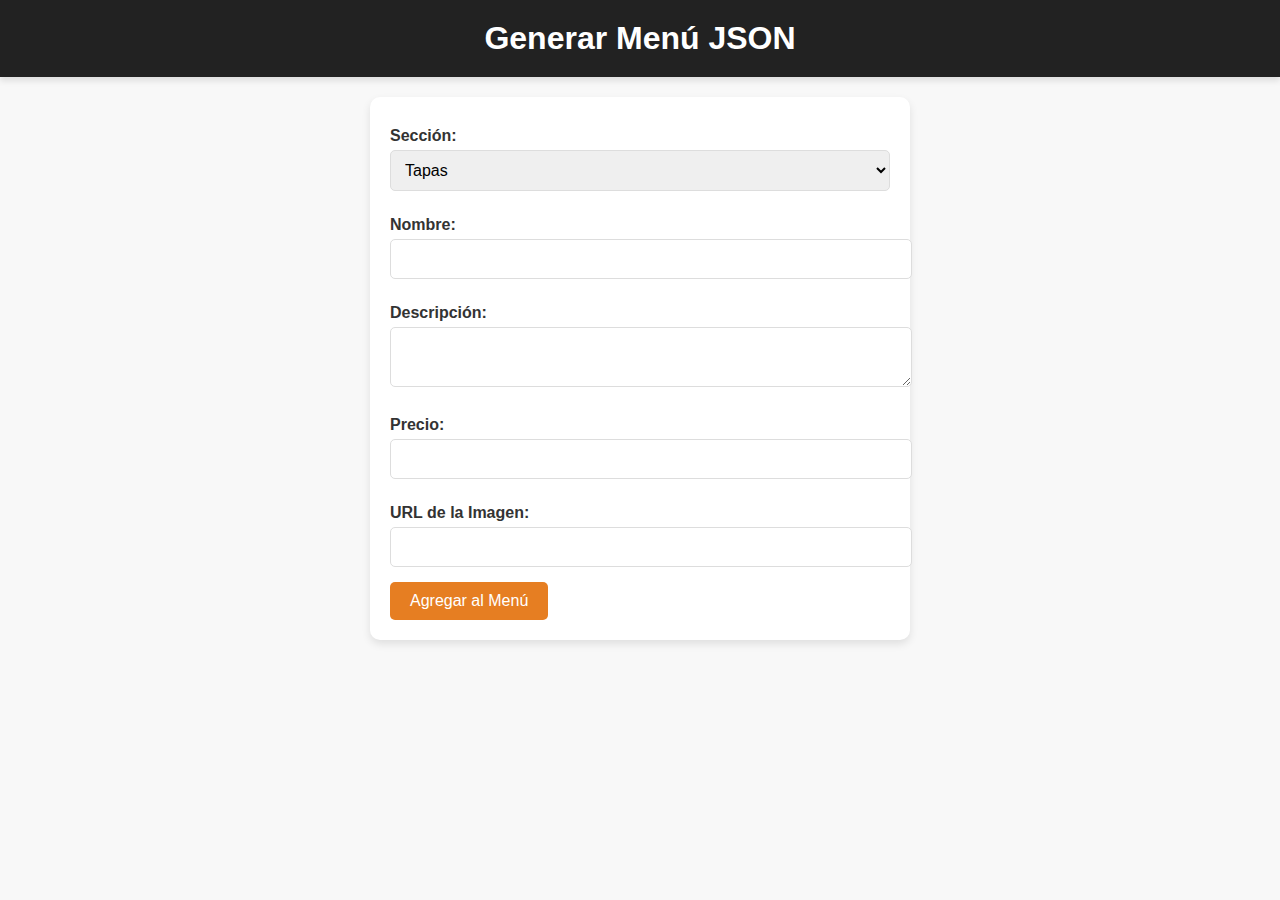
==== formulario.html @ 45634807 "Inicio del proyecto" ====
<!DOCTYPE html>
<html lang="es">
<head>
    <meta charset="UTF-8">
    <meta name="viewport" content="width=device-width, initial-scale=1.0">
    <title>Generar Menú JSON</title>
    <link rel="stylesheet" href="styles.css">
    <style>
        /* Estilos específicos para el formulario */
        #menuForm {
            background-color: #fff;
            padding: 20px;
            border-radius: 10px;
            box-shadow: 0 4px 8px rgba(0, 0, 0, 0.1);
            max-width: 500px;
            margin: 0 auto;
        }

        #menuForm label {
            display: block;
            margin: 10px 0 5px;
            font-weight: bold;
            color: #333;
        }

        #menuForm input,
        #menuForm textarea,
        #menuForm select {
            width: 100%;
            padding: 10px;
            margin-bottom: 15px;
            border: 1px solid #ddd;
            border-radius: 5px;
            font-size: 1rem;
        }

        #menuForm button {
            background-color: #e67e22;
            color: #fff;
            border: none;
            padding: 10px 20px;
            border-radius: 5px;
            font-size: 1rem;
            cursor: pointer;
            transition: background-color 0.3s ease;
        }

        #menuForm button:hover {
            background-color: #d35400;
        }

        #jsonOutput {
            background-color: #f8f8f8;
            padding: 15px;
            border-radius: 5px;
            margin-top: 20px;
            white-space: pre-wrap;
            font-family: monospace;
        }
    </style>
</head>
<body>
    <header>
        <h1>Generar Menú JSON</h1>
    </header>
    <main>
        <form id="menuForm">
            <label for="seccion">Sección:</label>
            <select id="seccion" name="seccion">
                <option value="tapas">Tapas</option>
                <option value="plancha">Plancha</option>
                <option value="raciones">Raciones</option>
                <option value="postres">Postres</option>
                <option value="especial">Especial</option>
            </select>

            <label for="nombre">Nombre:</label>
            <input type="text" id="nombre" name="nombre" required>

            <label for="descripcion">Descripción:</label>
            <textarea id="descripcion" name="descripcion" required></textarea>

            <label for="precio">Precio:</label>
            <input type="number" id="precio" name="precio" step="0.01" required>

            <label for="imagen">URL de la Imagen:</label>
            <input type="text" id="imagen" name="imagen" required>

            <button type="submit">Agregar al Menú</button>
        </form>

        <pre id="jsonOutput"></pre>
    </main>
    <script>
        document.getElementById('menuForm').addEventListener('submit', function (event) {
            event.preventDefault();

            const seccion = document.getElementById('seccion').value;
            const nombre = document.getElementById('nombre').value;
            const descripcion = document.getElementById('descripcion').value;
            const precio = parseFloat(document.getElementById('precio').value);
            const imagen = document.getElementById('imagen').value;

            const item = { nombre, descripcion, precio, imagen };

            let menu = JSON.parse(localStorage.getItem('menu')) || { tapas: [], plancha: [], raciones: [], postres: [], especial: [] };
            menu[seccion].push(item);

            localStorage.setItem('menu', JSON.stringify(menu));
            document.getElementById('jsonOutput').textContent = JSON.stringify(menu, null, 2);
        });
    </script>
</body>
</html>
---- styles.css ----
/* Estilos generales */
body {
    font-family: 'Arial', sans-serif;
    margin: 0;
    padding: 0;
    background-color: #f8f8f8;
    color: #333;
}

header {
    background-color: #222;
    color: #fff;
    padding: 20px;
    text-align: center;
    box-shadow: 0 4px 6px rgba(0, 0, 0, 0.1);
}

h1 {
    margin: 0;
    font-size: 2rem;
}

main {
    padding: 20px;
    max-width: 1200px;
    margin: 0 auto;
}

/* Estilos para las secciones del menú */
section {
    margin-bottom: 40px;
}

h2 {
    color: #222;
    font-size: 1.8rem;
    margin-bottom: 20px;
    padding-bottom: 10px;
    border-bottom: 2px solid #e67e22;
    display: inline-block;
}

/* Estilos para los ítems del menú */
.menu-grid {
    display: grid;
    grid-template-columns: repeat(auto-fit, minmax(250px, 1fr));
    gap: 20px;
}

.item {
    background-color: #fff;
    border-radius: 10px;
    overflow: hidden;
    box-shadow: 0 4px 8px rgba(0, 0, 0, 0.1);
    transition: transform 0.3s ease, box-shadow 0.3s ease;
}

.item:hover {
    transform: translateY(-5px);
    box-shadow: 0 8px 16px rgba(0, 0, 0, 0.2);
}

.item img {
    width: 100%;
    height: 180px;
    object-fit: cover;
    border-bottom: 2px solid #e67e22;
}

.item-content {
    padding: 15px;
    text-align: center;
}

.item h3 {
    margin: 0;
    font-size: 1.4rem;
    color: #222;
}

.item p {
    color: #666;
    font-size: 0.9rem;
    margin: 10px 0;
}

.precio {
    color: #e67e22;
    font-weight: bold;
    font-size: 1.2rem;
    margin-top: 10px;
}

/* Estilos para móviles */
@media (max-width: 600px) {
    h1 {
        font-size: 1.5rem;
    }

    h2 {
        font-size: 1.4rem;
    }

    .menu-grid {
        grid-template-columns: 1fr;
    }

    .item img {
        height: 150px;
    }
}

/* Animación de carga */
@keyframes fadeIn {
    from {
        opacity: 0;
        transform: translateY(20px);
    }
    to {
        opacity: 1;
        transform: translateY(0);
    }
}

.item {
    animation: fadeIn 0.5s ease-out;
}
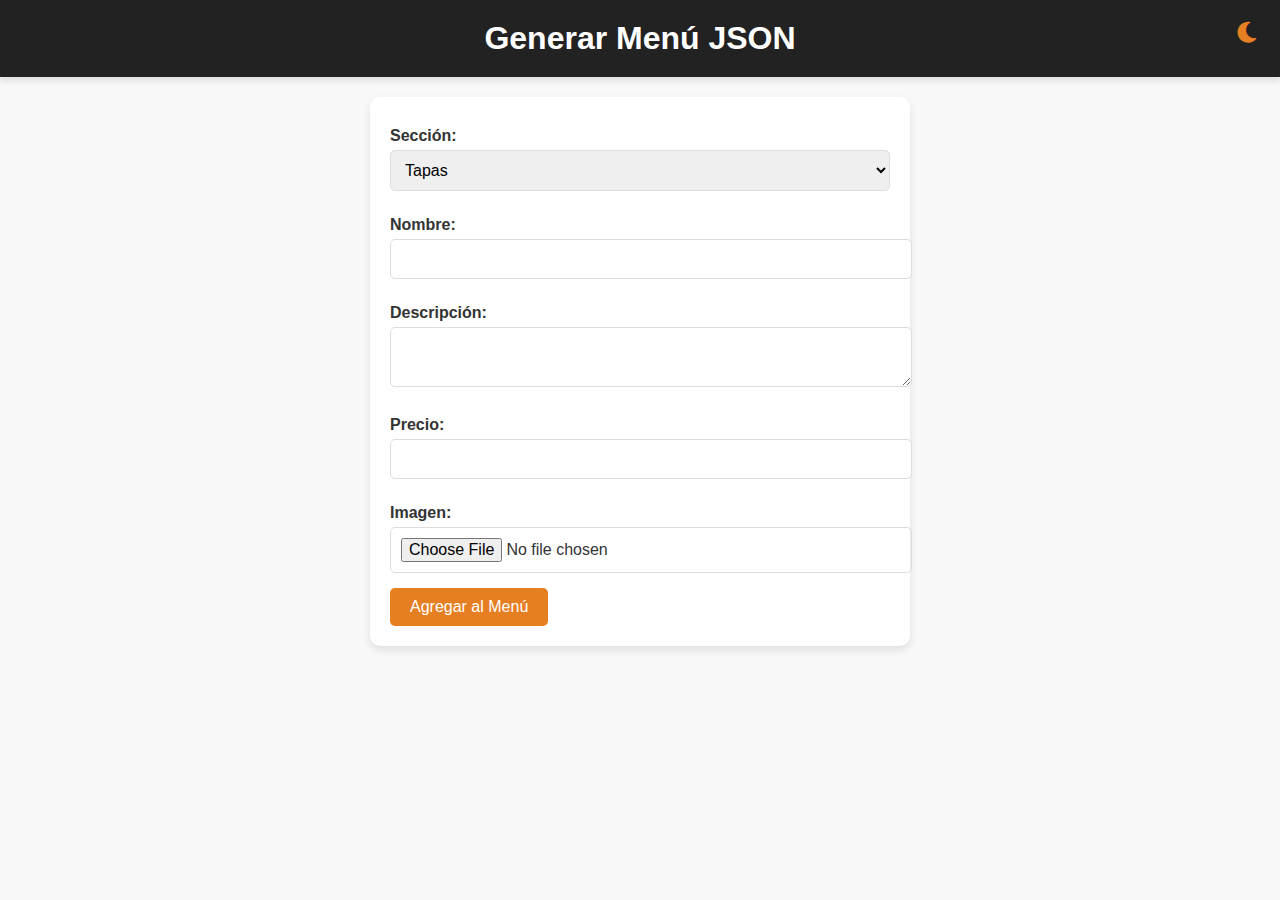
==== commit d801c357: "Algunas mejoras: modo oscuro, posibilidad de ocultar las imagenes y el formulario permite selecciona" ====
--- a/formulario.html
+++ b/formulario.html
@@ -5,6 +5,7 @@
     <meta name="viewport" content="width=device-width, initial-scale=1.0">
     <title>Generar Menú JSON</title>
     <link rel="stylesheet" href="styles.css">
+    <link rel="stylesheet" href="https://cdnjs.cloudflare.com/ajax/libs/font-awesome/6.0.0-beta3/css/all.min.css">
     <style>
         /* Estilos específicos para el formulario */
         #menuForm {
@@ -57,11 +58,33 @@
             white-space: pre-wrap;
             font-family: monospace;
         }
+
+        .iconos {
+            position: absolute;
+            top: 20px;
+            right: 20px;
+            display: flex;
+            gap: 10px;
+        }
+
+        .iconos i {
+            cursor: pointer;
+            font-size: 1.5rem;
+            color: #e67e22;
+            transition: color 0.3s ease;
+        }
+
+        .iconos i:hover {
+            color: #d35400;
+        }
     </style>
 </head>
 <body>
     <header>
         <h1>Generar Menú JSON</h1>
+        <div class="iconos">
+            <i id="toggleDarkMode" class="fas fa-moon"></i>
+        </div>
     </header>
     <main>
         <form id="menuForm">
@@ -83,8 +106,8 @@
             <label for="precio">Precio:</label>
             <input type="number" id="precio" name="precio" step="0.01" required>
 
-            <label for="imagen">URL de la Imagen:</label>
-            <input type="text" id="imagen" name="imagen" required>
+            <label for="imagen">Imagen:</label>
+            <input type="file" id="imagen" name="imagen" accept="image/*" required>
 
             <button type="submit">Agregar al Menú</button>
         </form>
@@ -99,15 +122,30 @@
             const nombre = document.getElementById('nombre').value;
             const descripcion = document.getElementById('descripcion').value;
             const precio = parseFloat(document.getElementById('precio').value);
-            const imagen = document.getElementById('imagen').value;
+            const imagenInput = document.getElementById('imagen');
 
-            const item = { nombre, descripcion, precio, imagen };
+            const reader = new FileReader();
+            reader.onload = function (e) {
+                const imagen = e.target.result;
 
-            let menu = JSON.parse(localStorage.getItem('menu')) || { tapas: [], plancha: [], raciones: [], postres: [], especial: [] };
-            menu[seccion].push(item);
+                const item = { nombre, descripcion, precio, imagen };
 
-            localStorage.setItem('menu', JSON.stringify(menu));
-            document.getElementById('jsonOutput').textContent = JSON.stringify(menu, null, 2);
+                let menu = JSON.parse(localStorage.getItem('menu')) || { tapas: [], plancha: [], raciones: [], postres: [], especial: [] };
+                menu[seccion].push(item);
+
+                localStorage.setItem('menu', JSON.stringify(menu));
+                document.getElementById('jsonOutput').textContent = JSON.stringify(menu, null, 2);
+            };
+
+            reader.readAsDataURL(imagenInput.files[0]);
+        });
+
+        // Modo oscuro en el formulario
+        const toggleDarkModeIcon = document.getElementById('toggleDarkMode');
+        toggleDarkModeIcon.addEventListener('click', () => {
+            document.body.classList.toggle('dark-mode');
+            toggleDarkModeIcon.classList.toggle('fa-moon');
+            toggleDarkModeIcon.classList.toggle('fa-sun');
         });
     </script>
 </body>
--- a/styles.css
+++ b/styles.css
@@ -5,6 +5,12 @@
     padding: 0;
     background-color: #f8f8f8;
     color: #333;
+    transition: background-color 0.3s ease, color 0.3s ease;
+}
+
+body.dark-mode {
+    background-color: #222;
+    color: #fff;
 }
 
 header {
@@ -13,6 +19,10 @@
     padding: 20px;
     text-align: center;
     box-shadow: 0 4px 6px rgba(0, 0, 0, 0.1);
+}
+
+body.dark-mode header {
+    background-color: #444;
 }
 
 h1 {
@@ -40,6 +50,10 @@
     display: inline-block;
 }
 
+body.dark-mode h2 {
+    color: #fff;
+}
+
 /* Estilos para los ítems del menú */
 .menu-grid {
     display: grid;
@@ -53,6 +67,11 @@
     overflow: hidden;
     box-shadow: 0 4px 8px rgba(0, 0, 0, 0.1);
     transition: transform 0.3s ease, box-shadow 0.3s ease;
+}
+
+body.dark-mode .item {
+    background-color: #333;
+    color: #fff;
 }
 
 .item:hover {
@@ -78,10 +97,18 @@
     color: #222;
 }
 
+body.dark-mode .item h3 {
+    color: #fff;
+}
+
 .item p {
     color: #666;
     font-size: 0.9rem;
     margin: 10px 0;
+}
+
+body.dark-mode .item p {
+    color: #ccc;
 }
 
 .precio {
@@ -124,4 +151,25 @@
 
 .item {
     animation: fadeIn 0.5s ease-out;
+}
+
+
+/* Estilos para los iconos */
+.iconos {
+    position: absolute;
+    top: 20px;
+    right: 20px;
+    display: flex;
+    gap: 10px;
+}
+
+.iconos i {
+    cursor: pointer;
+    font-size: 1.5rem;
+    color: #e67e22;
+    transition: color 0.3s ease;
+}
+
+.iconos i:hover {
+    color: #d35400;
 }